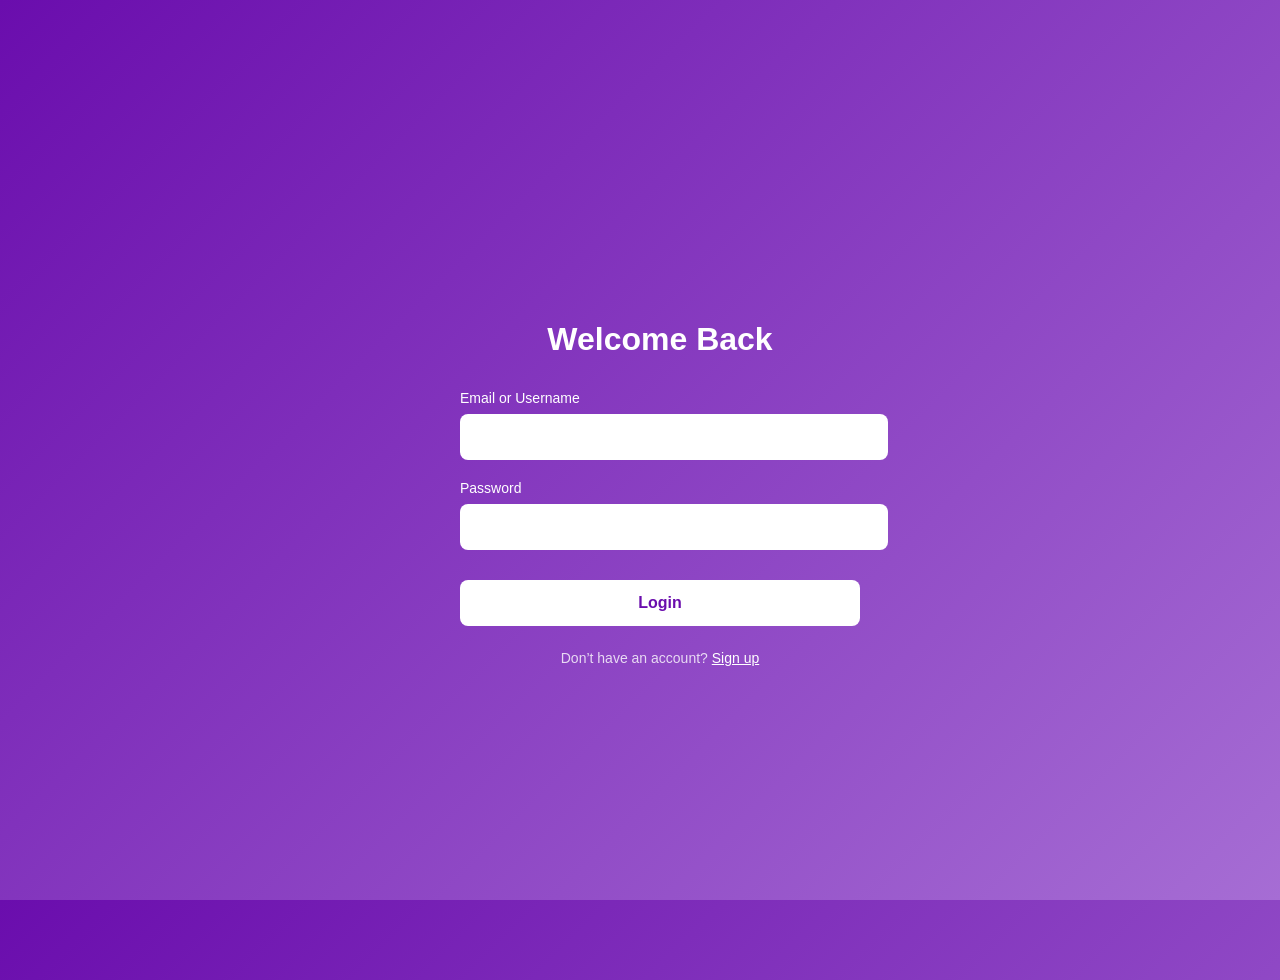
==== index.html @ 4efceed4 "Add fullscreen purple-themed login layout" ====
<!DOCTYPE html>
<html lang="en">
<head>
  <meta charset="UTF-8" />
  <meta name="viewport" content="width=device-width, initial-scale=1.0" />
  <title>Login - Capstone App</title>
  <link rel="stylesheet" href="styles.css" />
</head>
<body>
  <div class="fullscreen-login">
    <div class="form-wrapper">
      <h1 class="login-title">Welcome Back</h1>

      <form class="login-form" method="POST" action="#">
        <div class="form-group">
          <label for="username">Email or Username</label>
          <input type="text" id="username" name="username" required />
        </div>

        <div class="form-group">
          <label for="password">Password</label>
          <input type="password" id="password" name="password" required />
        </div>

        <button type="submit" class="btn-primary">Login</button>
      </form>

      <p class="signup-prompt">
        Don’t have an account?
        <a href="#" class="signup-link">Sign up</a>
      </p>
    </div>
  </div>
</body>
</html>
---- styles.css ----
/* Fullscreen login box */
html, body {
  height: 100%;
  margin: 0;
  padding: 0;
  font-family: 'Segoe UI', Tahoma, Geneva, Verdana, sans-serif;
  background: linear-gradient(135deg, #6a0dad, #a66dd4);
  color: #fff;
}

/* Fullscreen container */
.fullscreen-login {
  height: 100%;
  width: 100%;
  display: flex;
  flex-direction: column;
  justify-content: center;
  padding: 40px 20px;
}

/* Form area takes full width */
.form-wrapper {
  max-width: 400px;
  width: 100%;
  margin: auto;
}

/* Title */
.login-title {
  font-size: 32px;
  text-align: center;
  margin-bottom: 32px;
}

/* Form styling */
.login-form .form-group {
  margin-bottom: 20px;
}

.login-form label {
  display: block;
  font-size: 14px;
  margin-bottom: 8px;
}

.login-form input {
  width: 100%;
  padding: 14px;
  border-radius: 8px;
  border: none;
  font-size: 16px;
}

/* Button */
.btn-primary {
  width: 100%;
  padding: 14px;
  background-color: #fff;
  color: #6a0dad;
  border: none;
  border-radius: 8px;
  font-weight: bold;
  font-size: 16px;
  cursor: pointer;
  margin-top: 10px;
  transition: background-color 0.3s;
}

.btn-primary:hover {
  background-color: #f0e6f9;
}

/* Sign up link */
.signup-prompt {
  text-align: center;
  margin-top: 24px;
  font-size: 14px;
  color: #ffffffcc;
}

.signup-link {
  color: #ffffff;
  text-decoration: underline;
}
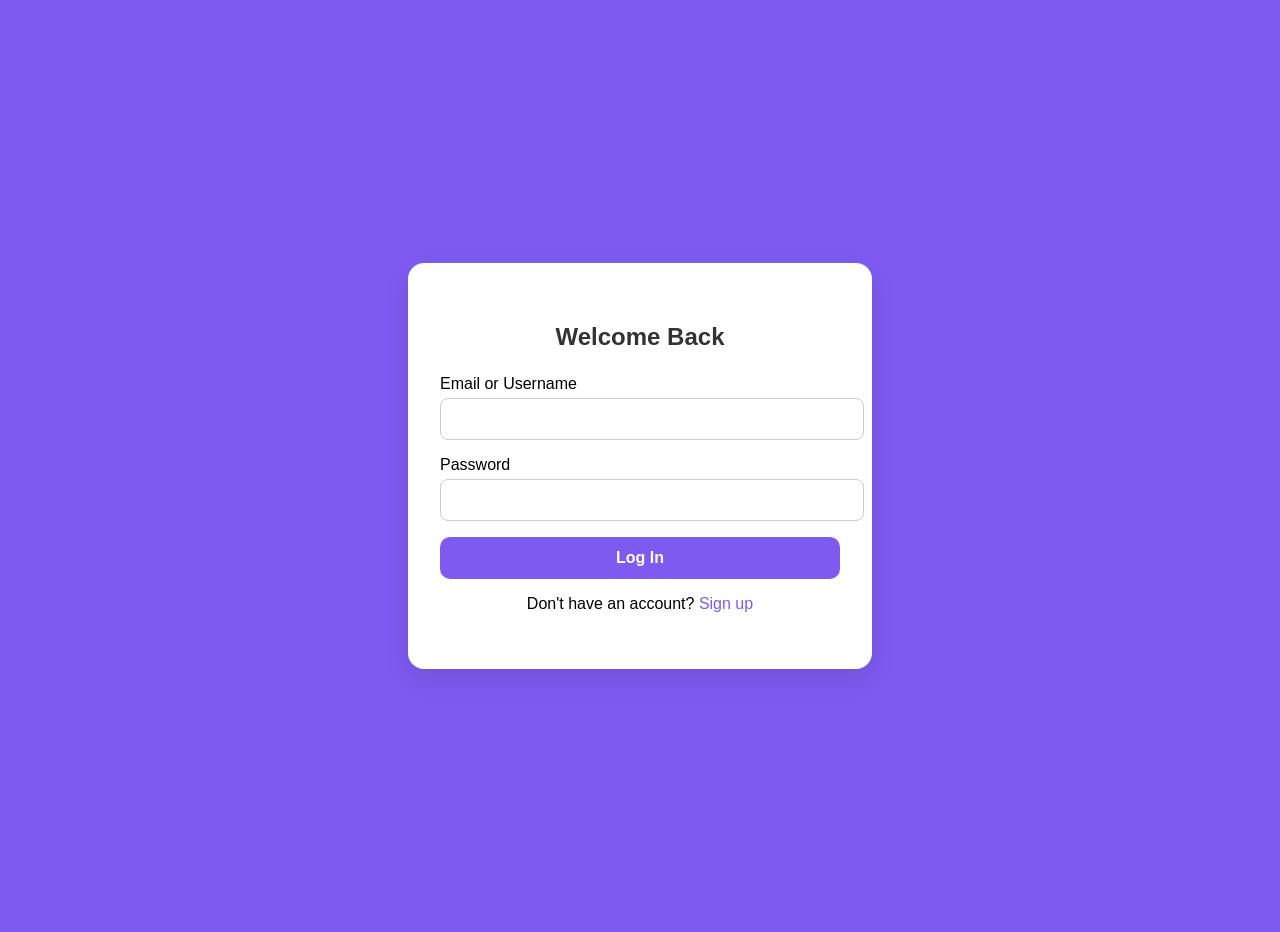
==== commit 524fa6d0: "Update login page with improved layout and purple theme" ====
--- a/index.html
+++ b/index.html
@@ -1,34 +1,106 @@
 <!DOCTYPE html>
 <html lang="en">
 <head>
-  <meta charset="UTF-8" />
-  <meta name="viewport" content="width=device-width, initial-scale=1.0" />
-  <title>Login - Capstone App</title>
-  <link rel="stylesheet" href="styles.css" />
+  <meta charset="UTF-8">
+  <meta name="viewport" content="width=device-width, initial-scale=1">
+  <title>Login</title>
+  <link rel="stylesheet" href="css/style.css">
+  <style>
+    body {
+      margin: 0;
+      padding: 0;
+      background-color: #7f5af0;
+      font-family: "Segoe UI", Tahoma, Geneva, Verdana, sans-serif;
+    }
+
+    .fullscreen-container {
+      display: flex;
+      justify-content: center;
+      align-items: center;
+      height: 100vh;
+      padding: 1rem;
+    }
+
+    .form-card {
+      background-color: #fff;
+      border-radius: 16px;
+      padding: 2.5rem 2rem;
+      max-width: 400px;
+      width: 100%;
+      box-shadow: 0 10px 25px rgba(0, 0, 0, 0.1);
+    }
+
+    .form-card h2 {
+      margin-bottom: 1.5rem;
+      text-align: center;
+      color: #333;
+    }
+
+    .form-group {
+      margin-bottom: 1rem;
+    }
+
+    .form-group label {
+      display: block;
+      margin-bottom: 0.3rem;
+      font-weight: 500;
+    }
+
+    .form-group input {
+      width: 100%;
+      padding: 0.7rem;
+      border: 1px solid #ccc;
+      border-radius: 8px;
+      font-size: 1rem;
+    }
+
+    .btn {
+      display: block;
+      width: 100%;
+      background-color: #7f5af0;
+      color: white;
+      padding: 0.75rem;
+      border: none;
+      border-radius: 10px;
+      font-size: 1rem;
+      font-weight: bold;
+      cursor: pointer;
+      transition: background 0.3s ease;
+    }
+
+    .btn:hover {
+      background-color: #6c47e0;
+    }
+
+    .form-footer {
+      margin-top: 1rem;
+      text-align: center;
+    }
+
+    .form-footer a {
+      color: #7f5af0;
+      text-decoration: none;
+    }
+  </style>
 </head>
 <body>
-  <div class="fullscreen-login">
-    <div class="form-wrapper">
-      <h1 class="login-title">Welcome Back</h1>
-
-      <form class="login-form" method="POST" action="#">
+  <div class="fullscreen-container">
+    <div class="form-card">
+      <h2>Welcome Back</h2>
+      <form>
         <div class="form-group">
-          <label for="username">Email or Username</label>
-          <input type="text" id="username" name="username" required />
+          <label for="email">Email or Username</label>
+          <input type="text" id="email" name="email" required>
         </div>
-
         <div class="form-group">
           <label for="password">Password</label>
-          <input type="password" id="password" name="password" required />
+          <input type="password" id="password" name="password" required>
         </div>
-
-        <button type="submit" class="btn-primary">Login</button>
+        <button class="btn" type="submit">Log In</button>
       </form>
-
-      <p class="signup-prompt">
-        Don’t have an account?
-        <a href="#" class="signup-link">Sign up</a>
-      </p>
+      <div class="form-footer">
+        <p>Don't have an account? <a href="signup.html">Sign up</a></p>
+      </div>
     </div>
   </div>
 </body>
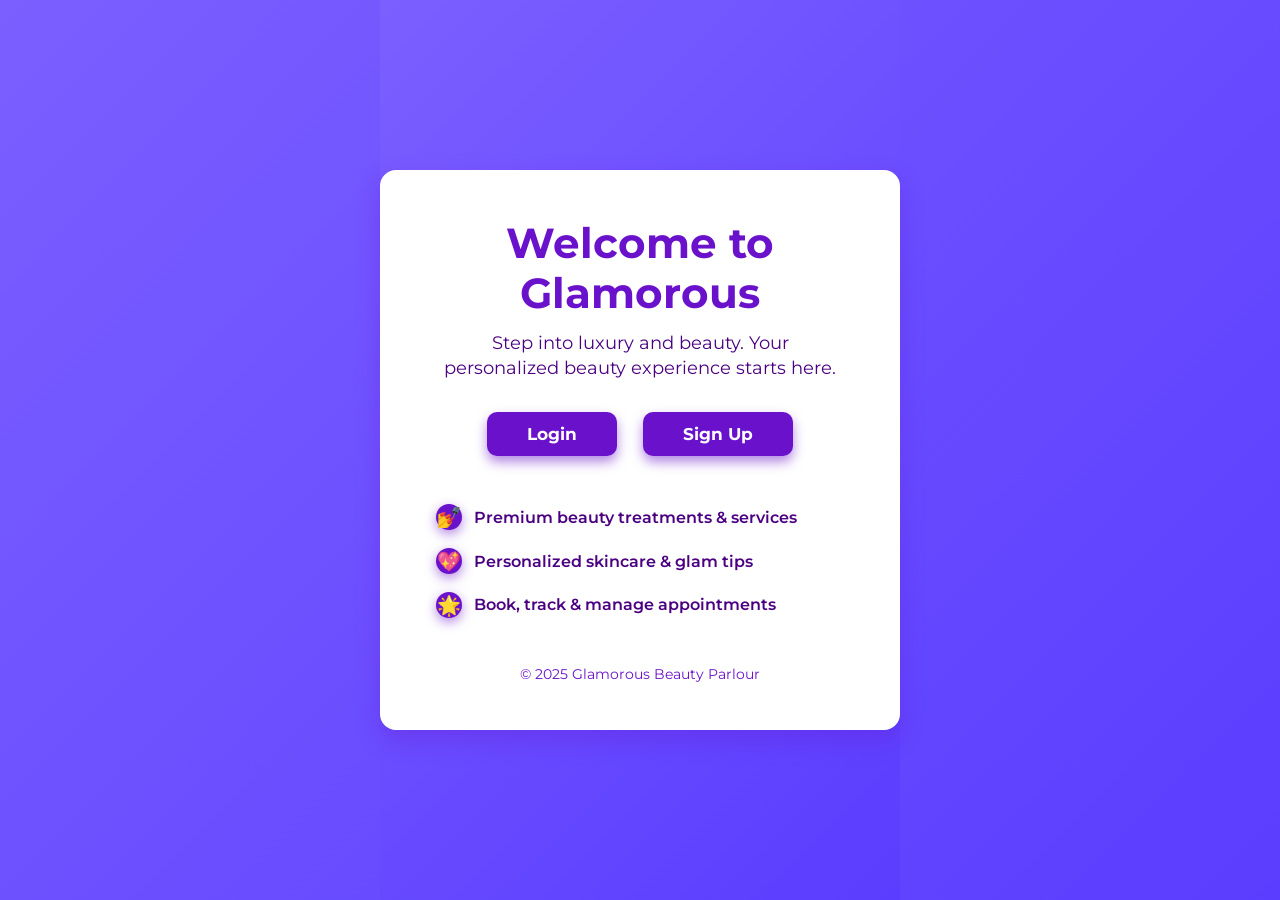
==== commit 3553f6fe: "Add welcome page and shared styles for Glamorous" ====
--- a/index.html
+++ b/index.html
@@ -1,107 +1,35 @@
 <!DOCTYPE html>
 <html lang="en">
 <head>
-  <meta charset="UTF-8">
-  <meta name="viewport" content="width=device-width, initial-scale=1">
-  <title>Login</title>
-  <link rel="stylesheet" href="css/style.css">
-  <style>
-    body {
-      margin: 0;
-      padding: 0;
-      background-color: #7f5af0;
-      font-family: "Segoe UI", Tahoma, Geneva, Verdana, sans-serif;
-    }
-
-    .fullscreen-container {
-      display: flex;
-      justify-content: center;
-      align-items: center;
-      height: 100vh;
-      padding: 1rem;
-    }
-
-    .form-card {
-      background-color: #fff;
-      border-radius: 16px;
-      padding: 2.5rem 2rem;
-      max-width: 400px;
-      width: 100%;
-      box-shadow: 0 10px 25px rgba(0, 0, 0, 0.1);
-    }
-
-    .form-card h2 {
-      margin-bottom: 1.5rem;
-      text-align: center;
-      color: #333;
-    }
-
-    .form-group {
-      margin-bottom: 1rem;
-    }
-
-    .form-group label {
-      display: block;
-      margin-bottom: 0.3rem;
-      font-weight: 500;
-    }
-
-    .form-group input {
-      width: 100%;
-      padding: 0.7rem;
-      border: 1px solid #ccc;
-      border-radius: 8px;
-      font-size: 1rem;
-    }
-
-    .btn {
-      display: block;
-      width: 100%;
-      background-color: #7f5af0;
-      color: white;
-      padding: 0.75rem;
-      border: none;
-      border-radius: 10px;
-      font-size: 1rem;
-      font-weight: bold;
-      cursor: pointer;
-      transition: background 0.3s ease;
-    }
-
-    .btn:hover {
-      background-color: #6c47e0;
-    }
-
-    .form-footer {
-      margin-top: 1rem;
-      text-align: center;
-    }
-
-    .form-footer a {
-      color: #7f5af0;
-      text-decoration: none;
-    }
-  </style>
+  <meta charset="UTF-8" />
+  <meta name="viewport" content="width=device-width, initial-scale=1.0"/>
+  <title>Welcome to Glamorous</title>
+  <link rel="stylesheet" href="styles.css" />
 </head>
 <body>
-  <div class="fullscreen-container">
-    <div class="form-card">
-      <h2>Welcome Back</h2>
-      <form>
-        <div class="form-group">
-          <label for="email">Email or Username</label>
-          <input type="text" id="email" name="email" required>
-        </div>
-        <div class="form-group">
-          <label for="password">Password</label>
-          <input type="password" id="password" name="password" required>
-        </div>
-        <button class="btn" type="submit">Log In</button>
-      </form>
-      <div class="form-footer">
-        <p>Don't have an account? <a href="signup.html">Sign up</a></p>
+  <div class="container">
+    <h1>Welcome to Glamorous</h1>
+    <p>Step into luxury and beauty. Your personalized beauty experience starts here.</p>
+    
+    <a href="login.html" class="btn">Login</a>
+    <a href="signup.html" class="btn">Sign Up</a>
+
+    <div class="features">
+      <div class="feature-item">
+        <div class="feature-icon">💅</div>
+        Premium beauty treatments & services
+      </div>
+      <div class="feature-item">
+        <div class="feature-icon">💖</div>
+        Personalized skincare & glam tips
+      </div>
+      <div class="feature-item">
+        <div class="feature-icon">🌟</div>
+        Book, track & manage appointments
       </div>
     </div>
+
+    <footer>&copy; 2025 Glamorous Beauty Parlour</footer>
   </div>
 </body>
 </html>
--- a/styles.css
+++ b/styles.css
@@ -0,0 +1,130 @@
+@import url('https://fonts.googleapis.com/css2?family=Montserrat:wght@400;700&display=swap');
+
+* {
+  box-sizing: border-box;
+  margin: 0;
+  padding: 0;
+  font-family: 'Montserrat', sans-serif;
+}
+
+/* Background & layout */
+body, html {
+  height: 100%;
+  background: linear-gradient(135deg, #7b5fff 0%, #5a3dff 100%);
+  display: flex;
+  justify-content: center;
+  align-items: center;
+  color: #4b0082;
+}
+
+/* Welcome page container (wider box) */
+.container {
+  max-width: 520px;
+  width: 100%;
+  padding: 3rem 3.5rem;
+  border-radius: 16px;
+  background: #fff;
+  box-shadow: 0 10px 25px rgba(106, 17, 203, 0.3);
+  margin: auto;
+  text-align: center;
+}
+
+/* Login/Signup container (slightly narrower) */
+.login-container {
+  max-width: 420px;
+  width: 100%;
+  padding: 3rem 2.5rem;
+  border-radius: 16px;
+  background: #fff;
+  box-shadow: 0 10px 25px rgba(106, 17, 203, 0.3);
+  margin: auto;
+  text-align: center;
+}
+
+/* Headings */
+h1 {
+  font-size: 2.6rem;
+  margin-bottom: 0.8rem;
+  font-weight: 700;
+  color: #6a11cb;
+}
+
+p {
+  font-size: 1.1rem;
+  margin-bottom: 2rem;
+  line-height: 1.4;
+  color: #4b0082;
+}
+
+/* Buttons */
+.btn {
+  display: inline-block;
+  background: #6a11cb;
+  color: white;
+  font-weight: 700;
+  border-radius: 10px;
+  padding: 0.75rem 2.5rem;
+  margin: 0 0.7rem;
+  text-decoration: none;
+  font-size: 1.05rem;
+  box-shadow: 0 6px 12px rgba(106, 17, 203, 0.5);
+  transition: all 0.25s ease;
+  cursor: pointer;
+}
+
+.btn:hover {
+  background: #541bbf;
+  box-shadow: 0 12px 24px rgba(84, 27, 191, 0.7);
+  transform: translateY(-3px);
+}
+
+/* Feature list styling for welcome page (optional) */
+.features {
+  margin-top: 3rem;
+  text-align: left;
+}
+
+.feature-item {
+  display: flex;
+  align-items: center;
+  margin-bottom: 1.1rem;
+  font-weight: 600;
+  font-size: 1rem;
+  color: #4b0082;
+}
+
+.feature-icon {
+  background: #6a11cb;
+  color: white;
+  border-radius: 50%;
+  width: 26px;
+  height: 26px;
+  display: flex;
+  justify-content: center;
+  align-items: center;
+  margin-right: 12px;
+  font-weight: 700;
+  box-shadow: 0 4px 12px rgba(106, 17, 203, 0.5);
+  font-size: 1.2rem;
+}
+
+/* Footer */
+footer {
+  margin-top: 3rem;
+  font-size: 0.85rem;
+  color: #6a11cb;
+  text-align: center;
+}
+
+/* Responsive layout */
+@media (max-width: 480px) {
+  .container,
+  .login-container {
+    padding: 2rem 2rem;
+    max-width: 90vw;
+  }
+
+  h1 {
+    font-size: 2rem;
+  }
+}
